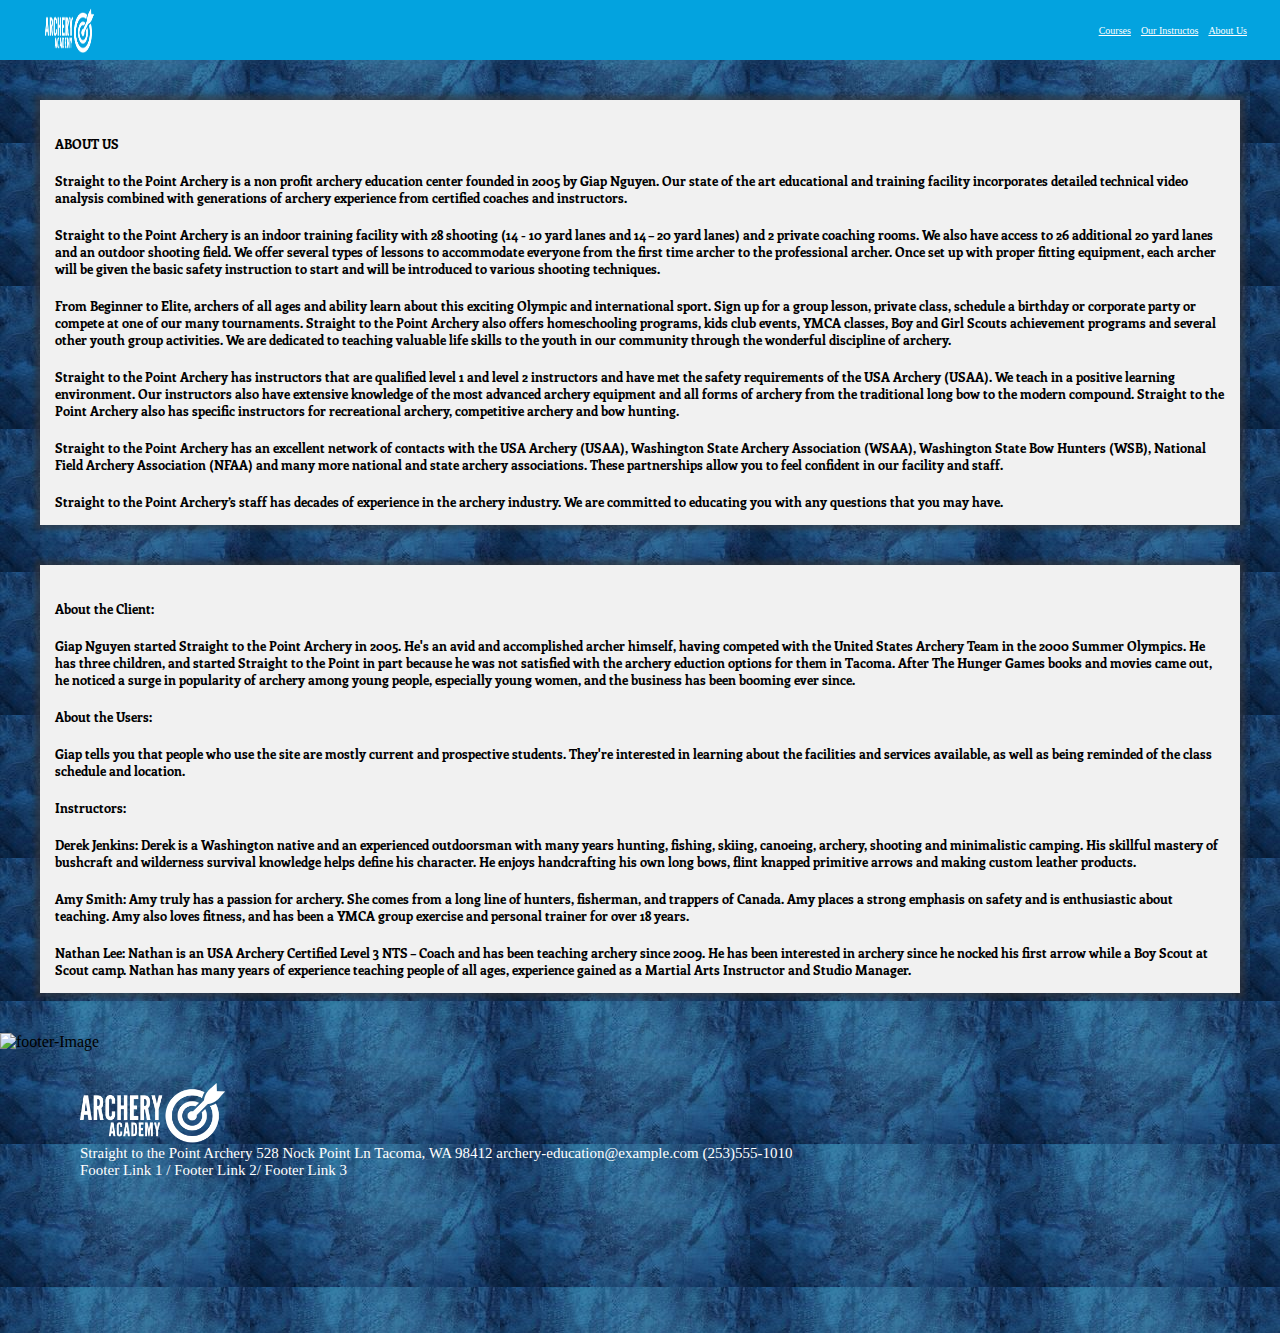
==== aboutus.html @ 881abee8 "Assignment 7" ====
<!DOCTYPE html>
<html lang="en">
  <head>
    <meta charset="utf-8">
    <link rel="stylesheet" href="stylesheet1.css">
    <link href="https://fonts.googleapis.com/css?family=Enriqueta&display=swap" rel="stylesheet">
    <title></title>
  </head>
  <body background="images/cover-image.jpg">
    <nav>
      <div class="nav-left">
      <img src="images/archeryAcademy-logo-white.png" alt="logo">
      </div>
      <div class="nav-right">
      <a href="C:/git/Lesson-7-Assignment/index.html">Courses</a>
      <a href="C:/git/Lesson-7-Assignment/ourTeam.html">Our Instructos</a>
      <a href="C:/git/Lesson-7-Assignment/aboutus.html">About Us</a>
      </div>
    </nav>
    <div class="container">
      <div class="aboutus-main">
        <h5>ABOUT US</h5>
        <h5>
          Straight to the Point Archery is a non profit archery education center founded in 2005 by Giap Nguyen.  Our state of the art educational
          and training facility incorporates detailed technical video analysis combined with generations of archery experience from certified coaches
          and instructors.
        </h5>
        <h5>
          Straight to the Point Archery is an indoor training facility with  28 shooting (14 -  10 yard lanes and 14 – 20 yard lanes) and 2 private coaching rooms. We also have access to 26  additional  20 yard lanes  and an outdoor shooting field.  We offer several types of lessons to accommodate everyone from the first time archer to the professional archer. Once set up with proper fitting equipment, each archer will be given the basic safety instruction to start and will be introduced to various shooting techniques.
        </h5>
        <h5>
          From Beginner to Elite, archers of all ages and ability learn about this exciting Olympic and international sport. Sign up for a group lesson, private class, schedule a birthday or corporate party or compete at one of our many tournaments.  Straight to the Point Archery also offers homeschooling programs, kids club events, YMCA classes, Boy and Girl Scouts achievement programs and several other youth group activities. We are dedicated to teaching valuable life skills to the youth in our community through the wonderful discipline of archery.
        </h5>
        <h5>
          Straight to the Point Archery has instructors that are qualified level 1 and level 2 instructors and have met the safety requirements of the USA Archery (USAA). We teach in a positive learning environment.  Our instructors also have extensive knowledge of the most advanced archery equipment and all forms of archery from the traditional long bow to the modern compound.  Straight to the Point Archery also has specific instructors for recreational archery, competitive archery and bow hunting.
        </h5>
        <h5>
          Straight to the Point Archery has an excellent network of contacts with the USA Archery (USAA), Washington State Archery Association (WSAA), Washington State Bow Hunters (WSB), National Field Archery Association (NFAA) and many more national and state archery associations. These partnerships allow you to feel confident in our facility and staff.
        </h5>
        <h5>
          Straight to the Point Archery’s staff has decades of experience in the archery industry. We are committed to educating you with any questions that you may have.
        </h5>
      </div>

    <div class="aboutus-main">
      <h5>About the Client:</h5>
      <h5>Giap Nguyen started Straight to the Point Archery in 2005. He's an avid and accomplished archer himself, having competed with the United States Archery Team in the 2000 Summer Olympics. He has three children, and  started Straight to the Point in part because he was not satisfied with the archery eduction options for them in Tacoma. After The Hunger Games books and movies came out, he noticed a surge in popularity of archery among young people, especially young women, and the business has been booming ever since.</h5>
      <h5>About the Users:</h5>
      <h5>Giap tells you that people who use the site are mostly current and prospective students. They're interested in learning about the facilities and services available, as well as being reminded of the class schedule and location.</h5>
      <h5>Instructors:</h5>
      <h5>Derek Jenkins: Derek is a Washington native and an experienced outdoorsman with many years hunting, fishing, skiing, canoeing, archery,
        shooting and minimalistic camping. His skillful mastery of bushcraft and wilderness survival knowledge helps define his character.
        He enjoys handcrafting his own long bows, flint knapped primitive arrows and making custom leather products.</h5>
      <h5>Amy Smith: Amy truly has a passion for archery. She comes from a long line of hunters, fisherman, and trappers of Canada.
        Amy  places a strong emphasis on safety and is enthusiastic about teaching. Amy also loves fitness, and  has been a YMCA group
        exercise and personal trainer for over 18 years.</h5>
      <h5>Nathan Lee: Nathan is an USA Archery Certified Level 3 NTS – Coach and has been teaching archery since 2009.
        He has been interested in archery since he nocked his first arrow while a Boy Scout at Scout camp.
        Nathan has many years of experience teaching people of all ages, experience gained as a Martial Arts Instructor and Studio Manager.</h5>
    </div>
    <footer>
      <img src="images/footerimage.jpg" alt="footer-Image" class="footer-image">
      <div class="footer-desc" alt="footer-desc" style="margin:30px;">
        <img src="images/archeryAcademy-logo-white.png" alt="logo" class="footer-logo">
        <p class="footer-links">
            Straight to the Point Archery
            528 Nock Point Ln
            Tacoma, WA 98412
            archery-education@example.com
            (253)555-1010</p>
        <p class="footer-links">Footer Link 1 / Footer Link 2/ Footer Link 3</p>

      </div>
    </footer>
    </div>
  </body>
</html>
---- stylesheet1.css ----
body{
  margin:0;
}
nav{
  height:60px;
  background-color: #03a3df;
}
.nav-left{
  float:left;
  padding:8px 10px 8px 45px;
}
nav img{
  width: 45%;
  height: 45px;
}
.nav-right{
  padding:20px 30px 10px 10px;
  float:right;
}
a{
  color: white;
  font-size: 10px;
  padding:3px
}
.container{
  margin: 0;
}
h3{
  margin:0 15px 0 15px;
}
h4{
  margin:5px;
  font-variant: small-caps;
}
h5{
  margin:20px 0px 0px 0px;
}
hr{
  margin:3px 3px 0px 3px;
}
.row{
  margin: 0;
  padding:10px;
}
.row-4{
  padding:0;
  margin:0px 0px 10px 0px;
}
.col-3{
  width:33%;
  display:inline-flex;
}
.card{
  background-color: #f1f1f1;
  width:100%;
  padding: 10px;
  margin: 10px;
  border: 1px solid #f1f1f1;
  border-radius: 20px;
}
.card-name{
  float:left;
  width: 70%;
  height:50px;
}
.price{
  width:30%;
  height:50px;
  float:right;
}
.card-description{
  height:155px;
}
.private-course{
  height: 60px;
}
p{
  padding-left:10px;
  font-size: 15px;
}
.card-schedule{
  margin-top: 5px;
}
.card-footer{
  height:50px;
}
ul{
  margin:0;
  padding:5px;
  font-variant: small-caps;
  font-size: 13px;
}
footer{

}
.footer-image{
  height: 300px;
  width: 100%;
  z-index:-1;
  position: absolute;
}
.footer-logo{
  position:relative;
  height:60px;
}
.footer-desc{
  margin:30px;
  padding:50px;
  font-size:10px;
}
footer p{
  color:white;
  margin: 0;
  padding: 0;
  font-size:10px;
}
q{
  color:white;
  margin:-7px;
}
small{
   font-variant:small-caps;
   color:#ecb722;
   font-size:10px;
}
.card-pic{
  padding:30px;
  height:110px;
  width:110px;
}
.aboutus-main{
  padding:15px;background-color:#f1f1f1;
  margin:40px;
  font-family: 'Enriqueta', serif;
  box-shadow: 0px 0px 5px 5px #3635358c;
}
.footer-links{
  color:white;
  margin: 0;
  padding: 0;
  font-size:15px;
}
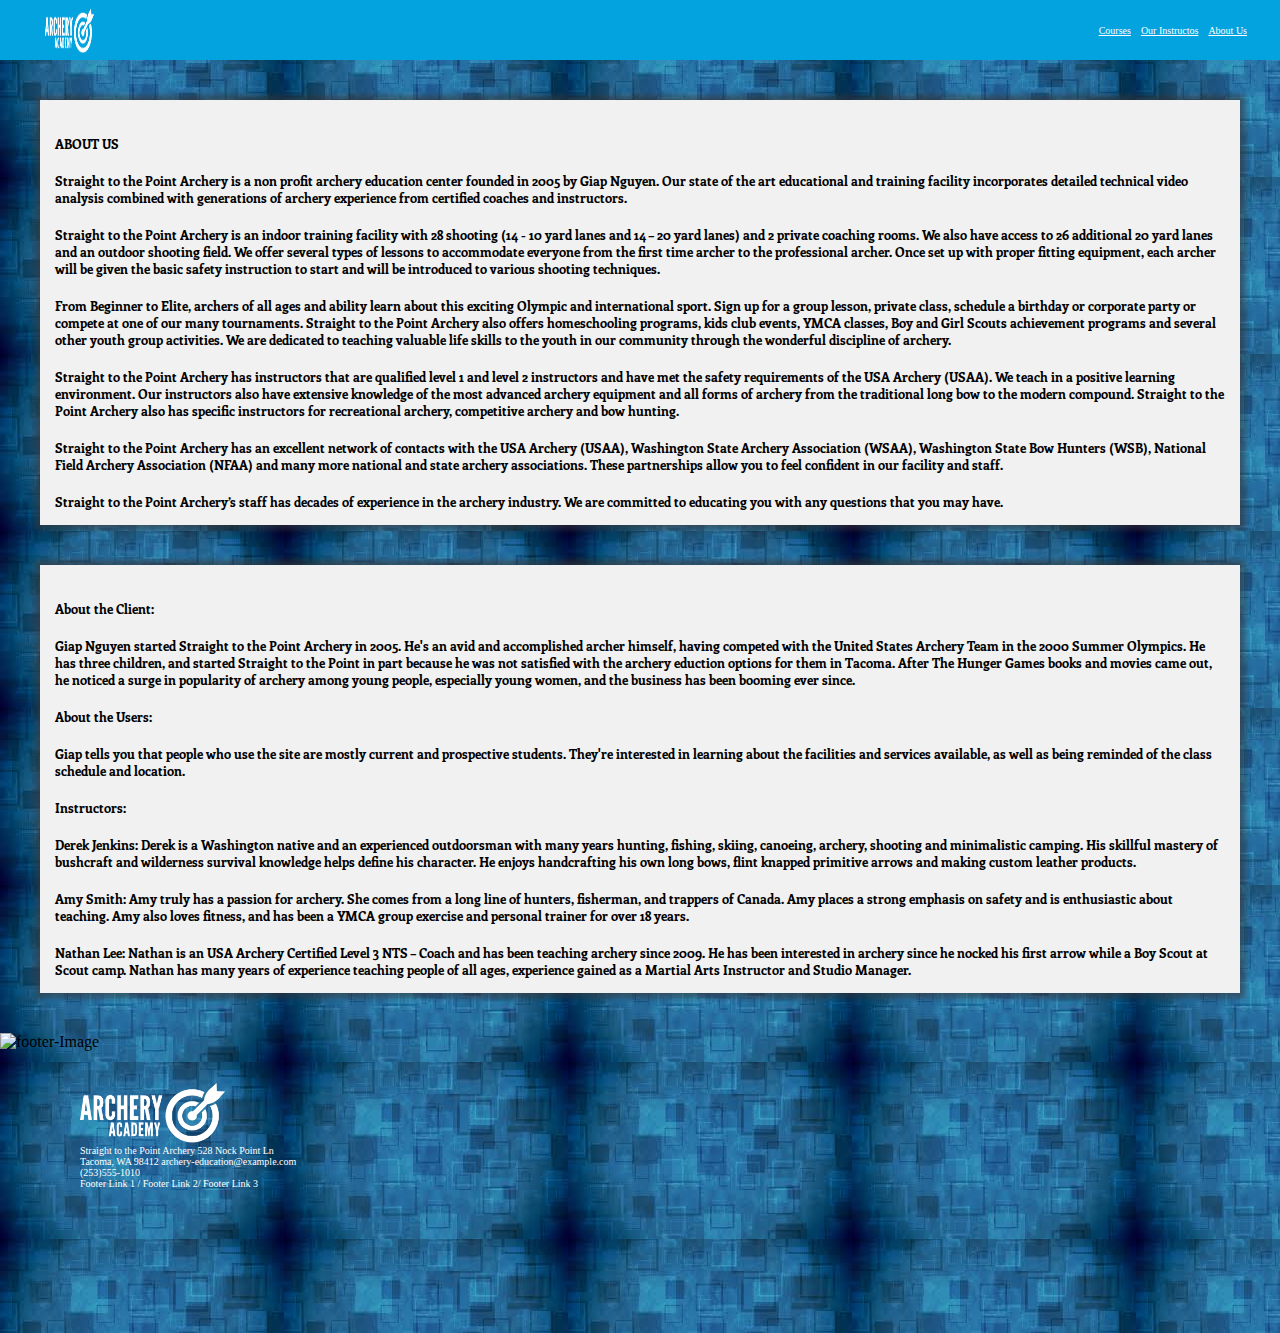
==== commit e144d975: "updating Assignment 7" ====
--- a/aboutus.html
+++ b/aboutus.html
@@ -4,9 +4,10 @@
     <meta charset="utf-8">
     <link rel="stylesheet" href="stylesheet1.css">
     <link href="https://fonts.googleapis.com/css?family=Enriqueta&display=swap" rel="stylesheet">
-    <title></title>
+    <title>About Us</title>
   </head>
-  <body background="images/cover-image.jpg">
+  <body>
+    <div class="container">
     <nav>
       <div class="nav-left">
       <img src="images/archeryAcademy-logo-white.png" alt="logo">
@@ -17,8 +18,8 @@
       <a href="C:/git/Lesson-7-Assignment/aboutus.html">About Us</a>
       </div>
     </nav>
-    <div class="container">
-      <div class="aboutus-main">
+
+    <div class="aboutus-main">
         <h5>ABOUT US</h5>
         <h5>
           Straight to the Point Archery is a non profit archery education center founded in 2005 by Giap Nguyen.  Our state of the art educational
@@ -58,18 +59,21 @@
         He has been interested in archery since he nocked his first arrow while a Boy Scout at Scout camp.
         Nathan has many years of experience teaching people of all ages, experience gained as a Martial Arts Instructor and Studio Manager.</h5>
     </div>
+
     <footer>
       <img src="images/footerimage.jpg" alt="footer-Image" class="footer-image">
-      <div class="footer-desc" alt="footer-desc" style="margin:30px;">
+      <div class="footer-desc">
         <img src="images/archeryAcademy-logo-white.png" alt="logo" class="footer-logo">
-        <p class="footer-links">
+        <div class="contact-us">
             Straight to the Point Archery
-            528 Nock Point Ln
+            528 Nock Point Ln</div>
+        <div class="contact-us">
             Tacoma, WA 98412
-            archery-education@example.com
-            (253)555-1010</p>
-        <p class="footer-links">Footer Link 1 / Footer Link 2/ Footer Link 3</p>
-
+            archery-education@example.com</div>
+        <div class="contact-us">
+            (253)555-1010</div>
+        <div class="contact-us">
+          Footer Link 1 / Footer Link 2/ Footer Link 3</div>
       </div>
     </footer>
     </div>
--- a/stylesheet1.css
+++ b/stylesheet1.css
@@ -1,4 +1,5 @@
 body{
+  background-image :url("images/images.jpg");
   margin:0;
 }
 nav{
@@ -20,12 +21,18 @@
 a{
   color: white;
   font-size: 10px;
-  padding:3px
+  padding:3px;
 }
 .container{
   margin: 0;
 }
+header{
+  font-size: 23px;
+  margin:0 15px 0 15px;
+  width:max-content;
+}
 h3{
+  font-size: 23px;
   margin:0 15px 0 15px;
 }
 h4{
@@ -42,10 +49,23 @@
   margin: 0;
   padding:10px;
 }
+.row h3{
+  color:white;
+  margin:0;
+}
 .row-4{
   padding:0;
   margin:0px 0px 10px 0px;
 }
+.row-4 h4{
+   color:white;
+   margin:0px;
+}
+.col-4{
+ height:200px;
+ width:50%;
+ float:right;
+ }
 .col-3{
   width:33%;
   display:inline-flex;
@@ -84,14 +104,39 @@
 .card-footer{
   height:50px;
 }
-ul{
+.card-team{
+  background-color:#1b447f;
+  width:100%;
+  height:200px;
+  border-radius:0;
+  margin:0;
+  padding:0;
+}
+.card-pic-frame{
+   float:left;
+   width:30%;
+   height:200px;
+}
+.card-details{
+   float:right;
+   width:70%;
+   height:200px;
+}
+.card-details h3{
+   color:white;
+   margin:0;
+}
+.schedule{
   margin:0;
   padding:5px;
   font-variant: small-caps;
   font-size: 13px;
 }
-footer{
-
+.prerequisite{
+  margin:0;
+  padding:5px;
+  font-variant: small-caps;
+  font-size: 13px;
 }
 .footer-image{
   height: 300px;
@@ -108,7 +153,7 @@
   padding:50px;
   font-size:10px;
 }
-footer p{
+.contact-us{
   color:white;
   margin: 0;
   padding: 0;
@@ -129,7 +174,8 @@
   width:110px;
 }
 .aboutus-main{
-  padding:15px;background-color:#f1f1f1;
+  padding:15px;
+  background-color:#f1f1f1;
   margin:40px;
   font-family: 'Enriqueta', serif;
   box-shadow: 0px 0px 5px 5px #3635358c;
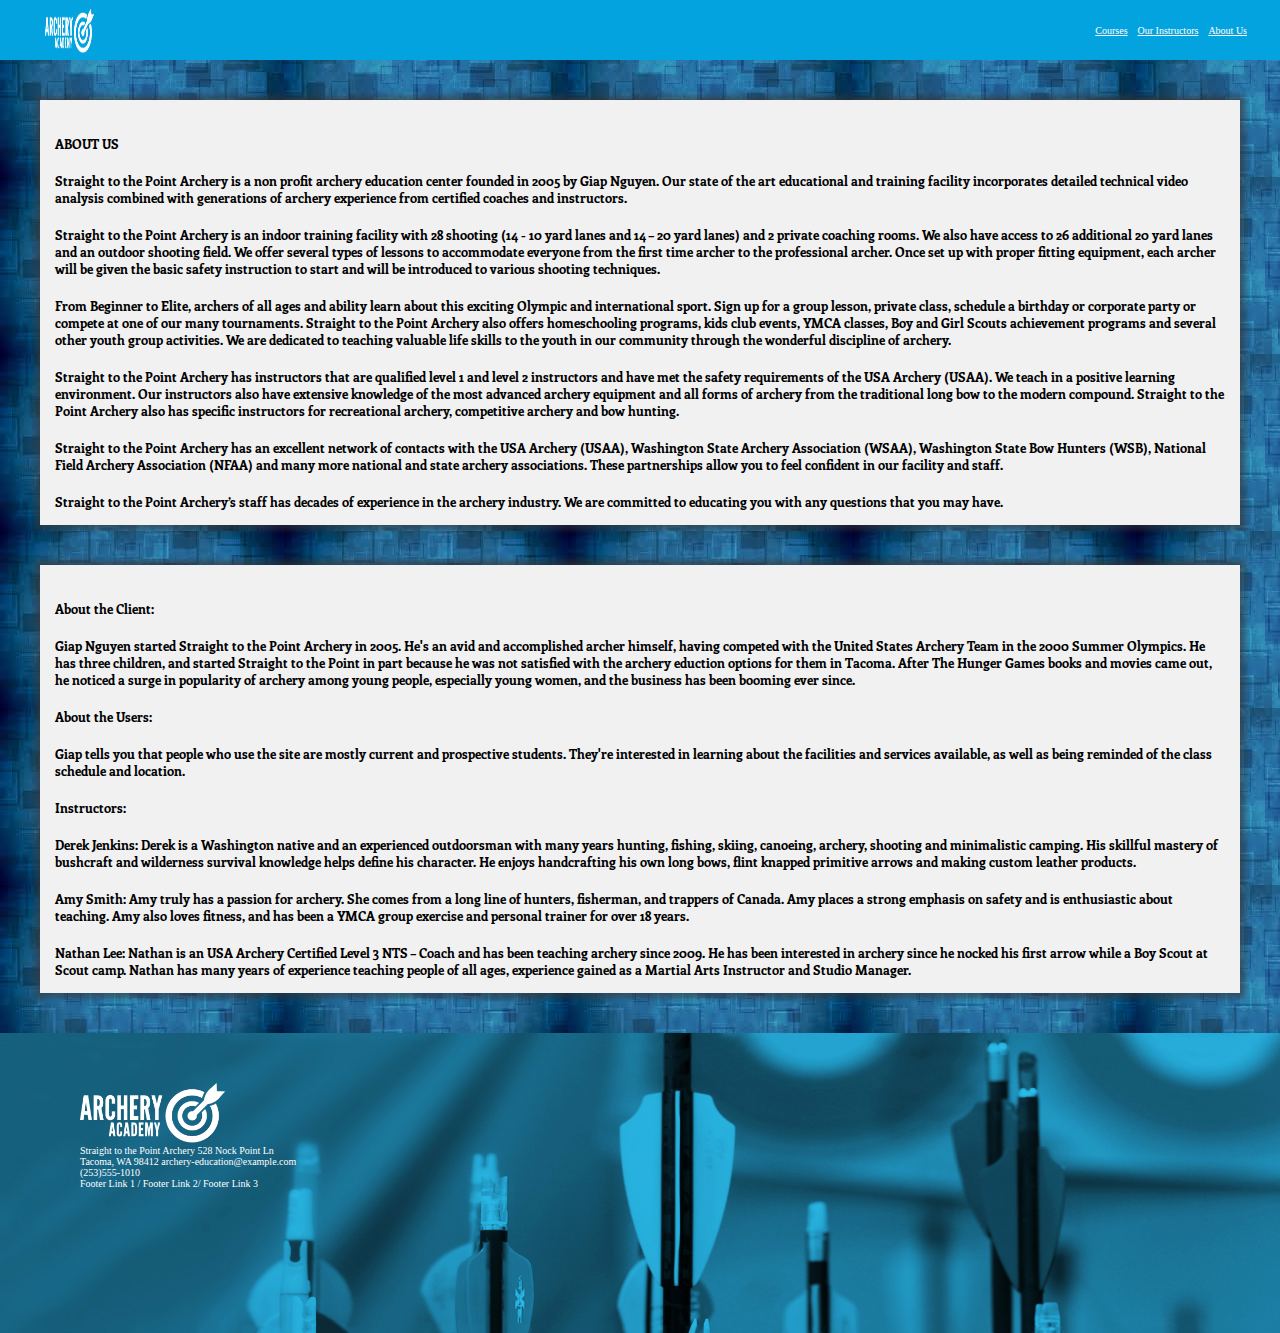
==== commit 1d751803: "Updating Assignment 7" ====
--- a/aboutus.html
+++ b/aboutus.html
@@ -13,9 +13,9 @@
       <img src="images/archeryAcademy-logo-white.png" alt="logo">
       </div>
       <div class="nav-right">
-      <a href="C:/git/Lesson-7-Assignment/index.html">Courses</a>
-      <a href="C:/git/Lesson-7-Assignment/ourTeam.html">Our Instructos</a>
-      <a href="C:/git/Lesson-7-Assignment/aboutus.html">About Us</a>
+        <a href="index.html">Courses</a>
+        <a href="ourTeam.html">Our Instructors</a>
+        <a href="aboutus.html">About Us</a>
       </div>
     </nav>
 
@@ -61,7 +61,7 @@
     </div>
 
     <footer>
-      <img src="images/footerimage.jpg" alt="footer-Image" class="footer-image">
+      <img src="images/footerImage.jpg" alt="footer-Image" class="footer-image">
       <div class="footer-desc">
         <img src="images/archeryAcademy-logo-white.png" alt="logo" class="footer-logo">
         <div class="contact-us">
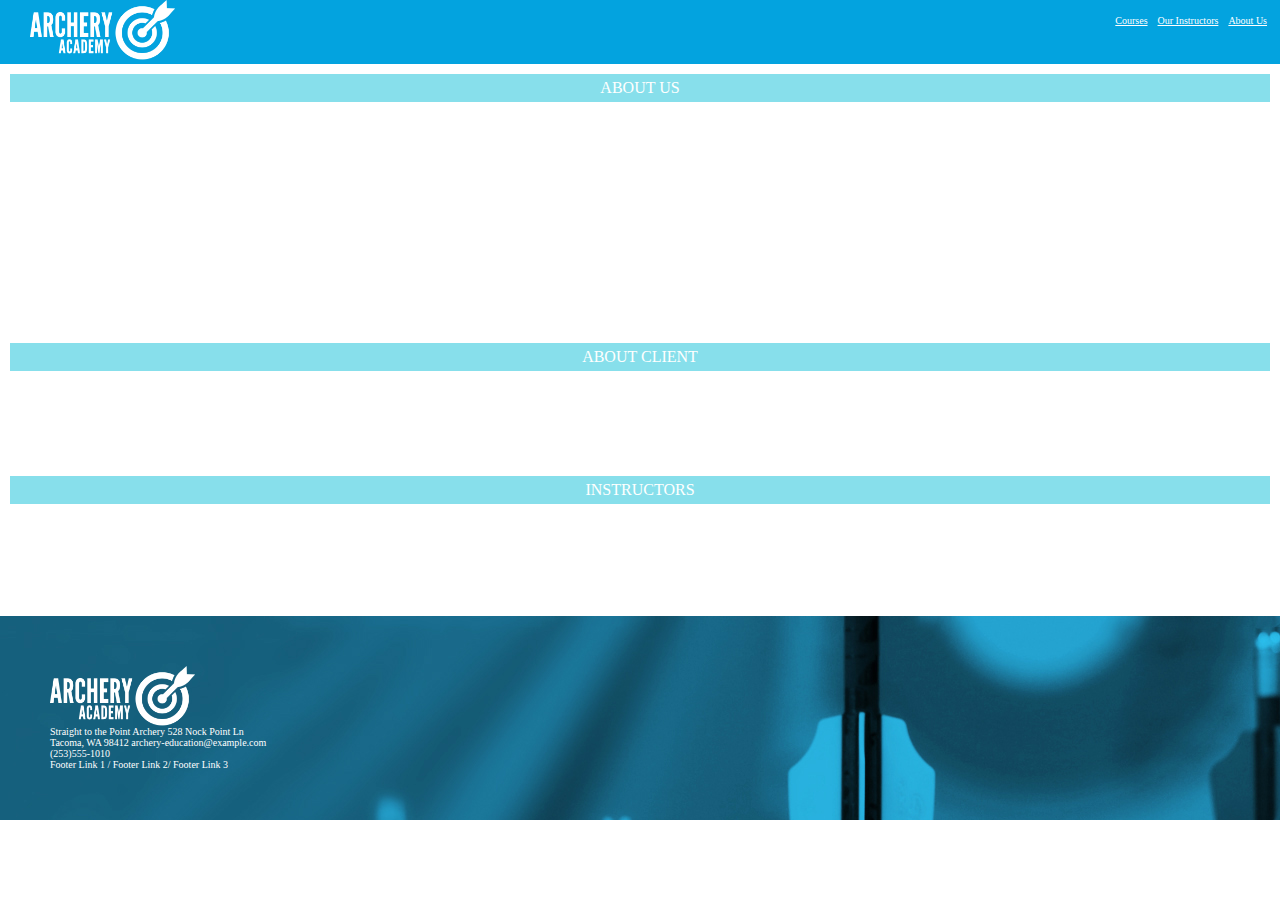
==== commit 5bff61a1: "Assignment 8 CSS Grid and Multimedia" ====
--- a/aboutus.html
+++ b/aboutus.html
@@ -1,81 +1,83 @@
 <!DOCTYPE html>
-<html lang="en">
+<html lang="en" dir="ltr">
   <head>
     <meta charset="utf-8">
-    <link rel="stylesheet" href="stylesheet1.css">
-    <link href="https://fonts.googleapis.com/css?family=Enriqueta&display=swap" rel="stylesheet">
-    <title>About Us</title>
+    <title>about-us</title>
+    <link rel="stylesheet" href="stylesheet.css">
   </head>
   <body>
-    <div class="container">
     <nav>
-      <div class="nav-left">
-      <img src="images/archeryAcademy-logo-white.png" alt="logo">
-      </div>
-      <div class="nav-right">
+      <div><img src="images/archeryAcademy-logo-white.png" alt="logo" height="60px"></div>
+      <div>
         <a href="index.html">Courses</a>
-        <a href="ourTeam.html">Our Instructors</a>
+        <a href="our-instructors.html">Our Instructors</a>
         <a href="aboutus.html">About Us</a>
       </div>
     </nav>
 
-    <div class="aboutus-main">
-        <h5>ABOUT US</h5>
-        <h5>
-          Straight to the Point Archery is a non profit archery education center founded in 2005 by Giap Nguyen.  Our state of the art educational
-          and training facility incorporates detailed technical video analysis combined with generations of archery experience from certified coaches
-          and instructors.
-        </h5>
-        <h5>
-          Straight to the Point Archery is an indoor training facility with  28 shooting (14 -  10 yard lanes and 14 – 20 yard lanes) and 2 private coaching rooms. We also have access to 26  additional  20 yard lanes  and an outdoor shooting field.  We offer several types of lessons to accommodate everyone from the first time archer to the professional archer. Once set up with proper fitting equipment, each archer will be given the basic safety instruction to start and will be introduced to various shooting techniques.
-        </h5>
-        <h5>
-          From Beginner to Elite, archers of all ages and ability learn about this exciting Olympic and international sport. Sign up for a group lesson, private class, schedule a birthday or corporate party or compete at one of our many tournaments.  Straight to the Point Archery also offers homeschooling programs, kids club events, YMCA classes, Boy and Girl Scouts achievement programs and several other youth group activities. We are dedicated to teaching valuable life skills to the youth in our community through the wonderful discipline of archery.
-        </h5>
-        <h5>
-          Straight to the Point Archery has instructors that are qualified level 1 and level 2 instructors and have met the safety requirements of the USA Archery (USAA). We teach in a positive learning environment.  Our instructors also have extensive knowledge of the most advanced archery equipment and all forms of archery from the traditional long bow to the modern compound.  Straight to the Point Archery also has specific instructors for recreational archery, competitive archery and bow hunting.
-        </h5>
-        <h5>
-          Straight to the Point Archery has an excellent network of contacts with the USA Archery (USAA), Washington State Archery Association (WSAA), Washington State Bow Hunters (WSB), National Field Archery Association (NFAA) and many more national and state archery associations. These partnerships allow you to feel confident in our facility and staff.
-        </h5>
-        <h5>
-          Straight to the Point Archery’s staff has decades of experience in the archery industry. We are committed to educating you with any questions that you may have.
-        </h5>
+      <div class="main">
+        <header>ABOUT US</header>
+        <div class="card-desc">
+        Straight to the Point Archery is a non profit archery education center founded in 2005 by Giap Nguyen. Our state of the art educational
+        and training facility incorporates detailed technical video analysis combined with generations of archery experience from certified coaches and
+        instructors.</div>
+        <div class="card-desc">
+        Straight to the Point Archery is an indoor training facility with 28 shooting (14 - 10 yard lanes and 14 – 20 yard lanes) and 2 private coaching rooms.
+        We also have access to 26 additional 20 yard lanes and an outdoor shooting field. We offer several types of lessons to accommodate everyone from the first time archer to the professional archer. Once set up with proper fitting equipment, each archer will be given the basic safety instruction to start and will be introduced to various shooting techniques.
+        From Beginner to Elite, archers of all ages and ability learn about this exciting Olympic and international sport. Sign up for a group lesson, private class, schedule a birthday or corporate party or compete at one of our many tournaments. Straight to the Point Archery also offers homeschooling programs, kids club events, YMCA classes, Boy and Girl Scouts achievement programs and several other youth group activities. We are dedicated to teaching valuable life skills to the youth in our community through the wonderful discipline of archery.</div>
+        <div class="card-desc">
+        Straight to the Point Archery has instructors that are qualified level 1 and level 2 instructors and have met the safety requirements of the USA Archery (USAA).
+        We teach in a positive learning environment. Our instructors also have extensive knowledge of the most advanced archery equipment and all forms of archery from the traditional long bow to the modern compound. Straight to the Point Archery also has specific instructors for recreational archery, competitive archery and bow hunting.
+        Straight to the Point Archery has an excellent network of contacts with the USA Archery (USAA), Washington State Archery Association (WSAA), Washington State Bow Hunters (WSB), National Field Archery Association (NFAA) and many more national and state archery associations. These partnerships allow you to feel confident in our facility and staff.
+        Straight to the Point Archery’s staff has decades of experience in the archery industry. We are committed to educating you with any questions that you may have.</div>
       </div>
 
-    <div class="aboutus-main">
-      <h5>About the Client:</h5>
-      <h5>Giap Nguyen started Straight to the Point Archery in 2005. He's an avid and accomplished archer himself, having competed with the United States Archery Team in the 2000 Summer Olympics. He has three children, and  started Straight to the Point in part because he was not satisfied with the archery eduction options for them in Tacoma. After The Hunger Games books and movies came out, he noticed a surge in popularity of archery among young people, especially young women, and the business has been booming ever since.</h5>
-      <h5>About the Users:</h5>
-      <h5>Giap tells you that people who use the site are mostly current and prospective students. They're interested in learning about the facilities and services available, as well as being reminded of the class schedule and location.</h5>
-      <h5>Instructors:</h5>
-      <h5>Derek Jenkins: Derek is a Washington native and an experienced outdoorsman with many years hunting, fishing, skiing, canoeing, archery,
-        shooting and minimalistic camping. His skillful mastery of bushcraft and wilderness survival knowledge helps define his character.
-        He enjoys handcrafting his own long bows, flint knapped primitive arrows and making custom leather products.</h5>
-      <h5>Amy Smith: Amy truly has a passion for archery. She comes from a long line of hunters, fisherman, and trappers of Canada.
-        Amy  places a strong emphasis on safety and is enthusiastic about teaching. Amy also loves fitness, and  has been a YMCA group
-        exercise and personal trainer for over 18 years.</h5>
-      <h5>Nathan Lee: Nathan is an USA Archery Certified Level 3 NTS – Coach and has been teaching archery since 2009.
+      <div class="main">
+        <header>ABOUT CLIENT</header>
+        <div class="card-desc">
+        Giap Nguyen started Straight to the Point Archery in 2005. He's an avid and accomplished archer himself, having competed with the United States Archery Team in the 2000 Summer Olympics.
+        He has three children, and started Straight to the Point in part because he was not satisfied with the archery eduction options for them in Tacoma.
+        After The Hunger Games books and movies came out, he noticed a surge in popularity of archery among young people, especially young women, and the business has been booming ever since.
+        </div>
+        <div class="card-desc">
+        Giap tells you that people who use the site are mostly current and prospective students.
+        They're interested in learning about the facilities and services available, as well as being reminded of the class schedule and location.
+        </div>
+      </div>
+
+      <div class="main">
+        <header>INSTRUCTORS</header>
+        <div class="card-desc">
+        Derek Jenkins: Derek is a Washington native and an experienced outdoorsman with many years hunting, fishing, skiing, canoeing, archery, shooting and
+        minimalistic camping.His skillful mastery of bushcraft and wilderness survival knowledge helps define his character.
+        He enjoys handcrafting his own long bows, flint knapped primitive arrows and making custom leather products.</div>
+
+        <div class="card-desc">
+        Amy Smith: Amy truly has a passion for archery. She comes from a long line of hunters, fisherman, and trappers of Canada.
+        Amy places a strong emphasis on safety and is enthusiastic about teaching.
+        Amy also loves fitness, and has been a YMCA group exercise and personal trainer for over 18 years.</div>
+        <div class="card-desc">
+        Nathan Lee: Nathan is an USA Archery Certified Level 3 NTS – Coach and has been teaching archery since 2009.
         He has been interested in archery since he nocked his first arrow while a Boy Scout at Scout camp.
-        Nathan has many years of experience teaching people of all ages, experience gained as a Martial Arts Instructor and Studio Manager.</h5>
-    </div>
+        Nathan has many years of experience teaching people of all ages, experience gained as a Martial Arts Instructor and Studio Manager.</div>
+      </div>
 
     <footer>
-      <img src="images/footerImage.jpg" alt="footer-Image" class="footer-image">
-      <div class="footer-desc">
-        <img src="images/archeryAcademy-logo-white.png" alt="logo" class="footer-logo">
-        <div class="contact-us">
-            Straight to the Point Archery
-            528 Nock Point Ln</div>
-        <div class="contact-us">
-            Tacoma, WA 98412
-            archery-education@example.com</div>
-        <div class="contact-us">
-            (253)555-1010</div>
-        <div class="contact-us">
-          Footer Link 1 / Footer Link 2/ Footer Link 3</div>
-      </div>
+      <div class="footer-container">
+          <div class="footer-item">
+            <div class="footer-header">
+              <img src="images/archeryAcademy-logo-white.png" alt="">
+            </div>
+            <div class="footer-desc">
+              Straight to the Point Archery 528 Nock Point Ln</div>
+            <div class="footer-desc">
+              Tacoma, WA 98412 archery-education@example.com</div>
+            <div class="footer-desc">
+              (253)555-1010</div>
+            <div class="footer-desc">
+              Footer Link 1 / Footer Link 2/ Footer Link 3</div>
+            </div>
+          </div>
     </footer>
-    </div>
   </body>
 </html>
--- a/stylesheet.css
+++ b/stylesheet.css
@@ -0,0 +1,149 @@
+*{
+  box-sizing: border-box;
+}
+body{
+  margin:0;
+}
+header{
+  display: grid;
+  grid-column-end: span 3;
+  background-color: #00bcd478;
+  text-align: center;
+  padding: 5px;
+}
+nav{
+  display:grid;
+  grid-column-end:span 3;
+  background-color: #03a3df;
+  grid-template-columns: auto auto;
+}
+a{
+  color: white;
+  font-size: 10px;
+  padding:3px;
+}
+img{
+  height:60px;
+}
+nav div:nth-child(odd){
+  padding-left: 30px;
+}
+nav div:nth-child(even){
+  padding: 10px;
+  text-align: right;
+}
+hr{
+  margin:4px;
+}
+h3,h4,q{
+  margin:0;
+  color: white;
+}
+small{
+  font-variant:small-caps;
+  color:#ecb722;
+  font-size:10px;
+}
+/* Index Page */
+.container{
+  display:grid;
+  grid-template-columns: repeat(auto-fit,minmax(400px,1fr));
+  grid-gap: 20px;
+  background-image: url("images/images.jpg");
+  padding :10px;
+}
+.item-1{
+  background-color:#f1f1f1;
+  padding:10px;
+  border-radius: 20px;
+  grid-template-rows: auto;
+}
+.card-header{
+  display:grid;
+  grid-template-columns: auto auto;
+}
+.card-footer{
+  display:grid;
+  grid-template-rows: auto;
+}
+.card-desc{
+  font-size: 15px;
+}
+/* Private Classes */
+.item-2{
+  background-color:#f1f1f1;
+  padding:10px;
+  border-radius: 20px;
+  grid-template-rows: auto;
+}
+/* About Us */
+.main{
+  padding: 10px;
+  background-color: transparent;
+  background-image: url("images/Images.jpg");
+  color:white;
+}
+/* OUR INSTRUCTORS */
+.grid{
+  display:grid;
+  grid-template-columns: 1fr 1fr;
+  padding:10px;
+  grid-gap:2px;
+  background-image: url("images/Images.jpg");
+}
+.grid > div{
+  background-color: #1b447f;
+}
+.box{
+  display: grid;
+  grid-template-columns: 29% 70%;
+  padding:5px;
+}
+.box > div{
+  margin: auto
+}
+.profile-pic{
+    height:120px;
+}
+.content-footer{
+  display: grid;
+  grid-template-rows:auto;
+  padding: 10px 0px;
+}
+.content-footer > div{
+  color: white;
+  grid-gap:2px;
+}
+.box-1{
+    grid-area:1/1/span 1/span 1;
+}
+.box-2{
+    grid-area:2/2/span 1/span 1;
+}
+.box-3{
+    grid-area:3/1/span 1/span 1;
+}
+.box-4{
+    grid-area:4/2/span 1/span 1;
+}
+/* Footer */
+footer{
+  background-image: url("images/footerImage.jpg");
+  padding:10px;
+}
+.footer-container{
+  display:grid;
+  grid-template-columns: 1fr;
+  padding:20px;
+}
+.footer-item{
+  grid-template-rows:auto;
+  padding:20px;
+}
+.footer-header{
+  height: 60px;
+}
+.footer-desc{
+  color: white;
+  font-size: 10px;
+}
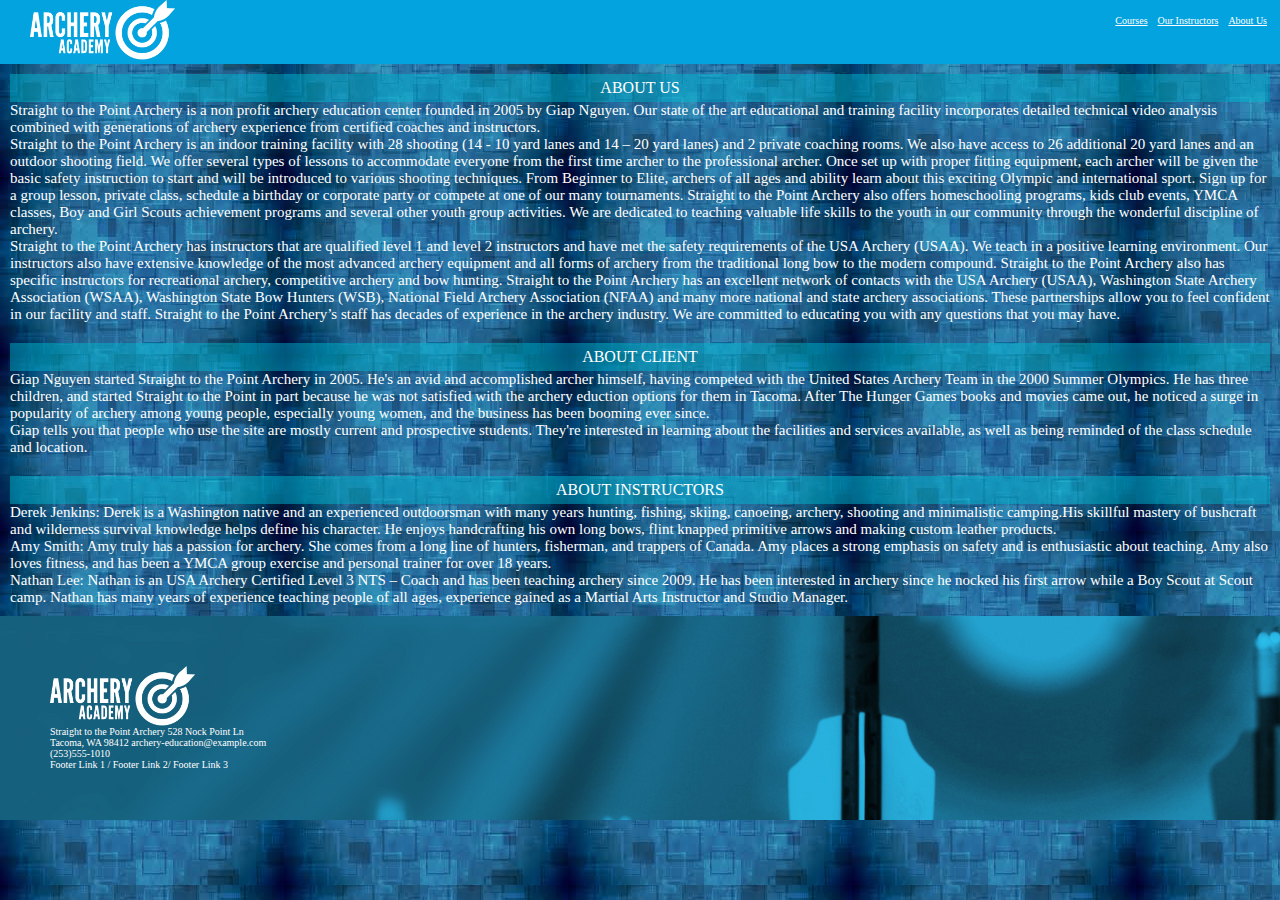
==== commit 6441641c: "Assignment 10 - Accessibility strategies" ====
--- a/aboutus.html
+++ b/aboutus.html
@@ -1,3 +1,10 @@
+<!--Accessibility strategies used in this page:
+   1. Associate a label with every form control
+   2. Include alternative text for images
+   3. Identify page language and language changes
+   4. Use mark-up to convey meaning and structure
+   5. Avoid CAPTCHA where possible
+ -->
 <!DOCTYPE html>
 <html lang="en" dir="ltr">
   <head>
@@ -6,8 +13,9 @@
     <link rel="stylesheet" href="stylesheet.css">
   </head>
   <body>
+    <!-- Nav Bar -->
     <nav>
-      <div><img src="images/archeryAcademy-logo-white.png" alt="logo" height="60px"></div>
+      <div><img src="images/archeryAcademy-logo-white.png" alt="image of Archery Academy Logo"></div>
       <div>
         <a href="index.html">Courses</a>
         <a href="our-instructors.html">Our Instructors</a>
@@ -15,7 +23,8 @@
       </div>
     </nav>
 
-      <div class="main">
+    <!-- Main Container -->
+      <article>
         <header>ABOUT US</header>
         <div class="card-desc">
         Straight to the Point Archery is a non profit archery education center founded in 2005 by Giap Nguyen. Our state of the art educational
@@ -30,9 +39,9 @@
         We teach in a positive learning environment. Our instructors also have extensive knowledge of the most advanced archery equipment and all forms of archery from the traditional long bow to the modern compound. Straight to the Point Archery also has specific instructors for recreational archery, competitive archery and bow hunting.
         Straight to the Point Archery has an excellent network of contacts with the USA Archery (USAA), Washington State Archery Association (WSAA), Washington State Bow Hunters (WSB), National Field Archery Association (NFAA) and many more national and state archery associations. These partnerships allow you to feel confident in our facility and staff.
         Straight to the Point Archery’s staff has decades of experience in the archery industry. We are committed to educating you with any questions that you may have.</div>
-      </div>
+      </article>
 
-      <div class="main">
+      <article>
         <header>ABOUT CLIENT</header>
         <div class="card-desc">
         Giap Nguyen started Straight to the Point Archery in 2005. He's an avid and accomplished archer himself, having competed with the United States Archery Team in the 2000 Summer Olympics.
@@ -43,10 +52,10 @@
         Giap tells you that people who use the site are mostly current and prospective students.
         They're interested in learning about the facilities and services available, as well as being reminded of the class schedule and location.
         </div>
-      </div>
+      </article>
 
-      <div class="main">
-        <header>INSTRUCTORS</header>
+      <article>
+        <header>ABOUT INSTRUCTORS</header>
         <div class="card-desc">
         Derek Jenkins: Derek is a Washington native and an experienced outdoorsman with many years hunting, fishing, skiing, canoeing, archery, shooting and
         minimalistic camping.His skillful mastery of bushcraft and wilderness survival knowledge helps define his character.
@@ -60,8 +69,8 @@
         Nathan Lee: Nathan is an USA Archery Certified Level 3 NTS – Coach and has been teaching archery since 2009.
         He has been interested in archery since he nocked his first arrow while a Boy Scout at Scout camp.
         Nathan has many years of experience teaching people of all ages, experience gained as a Martial Arts Instructor and Studio Manager.</div>
-      </div>
-
+      </article>
+    <!-- Footer -->
     <footer>
       <div class="footer-container">
           <div class="footer-item">
--- a/stylesheet.css
+++ b/stylesheet.css
@@ -3,6 +3,7 @@
 }
 body{
   margin:0;
+  background-image: url("images/images.jpg");
 }
 header{
   display: grid;
@@ -49,10 +50,9 @@
   display:grid;
   grid-template-columns: repeat(auto-fit,minmax(400px,1fr));
   grid-gap: 20px;
-  background-image: url("images/images.jpg");
   padding :10px;
 }
-.item-1{
+section{
   background-color:#f1f1f1;
   padding:10px;
   border-radius: 20px;
@@ -70,17 +70,16 @@
   font-size: 15px;
 }
 /* Private Classes */
-.item-2{
+aside{
   background-color:#f1f1f1;
   padding:10px;
   border-radius: 20px;
   grid-template-rows: auto;
 }
 /* About Us */
-.main{
+article{
   padding: 10px;
   background-color: transparent;
-  background-image: url("images/Images.jpg");
   color:white;
 }
 /* OUR INSTRUCTORS */
@@ -89,7 +88,6 @@
   grid-template-columns: 1fr 1fr;
   padding:10px;
   grid-gap:2px;
-  background-image: url("images/Images.jpg");
 }
 .grid > div{
   background-color: #1b447f;
@@ -105,12 +103,12 @@
 .profile-pic{
     height:120px;
 }
-.content-footer{
+.card-footer{
   display: grid;
   grid-template-rows:auto;
   padding: 10px 0px;
 }
-.content-footer > div{
+.card-footer > div{
   color: white;
   grid-gap:2px;
 }
